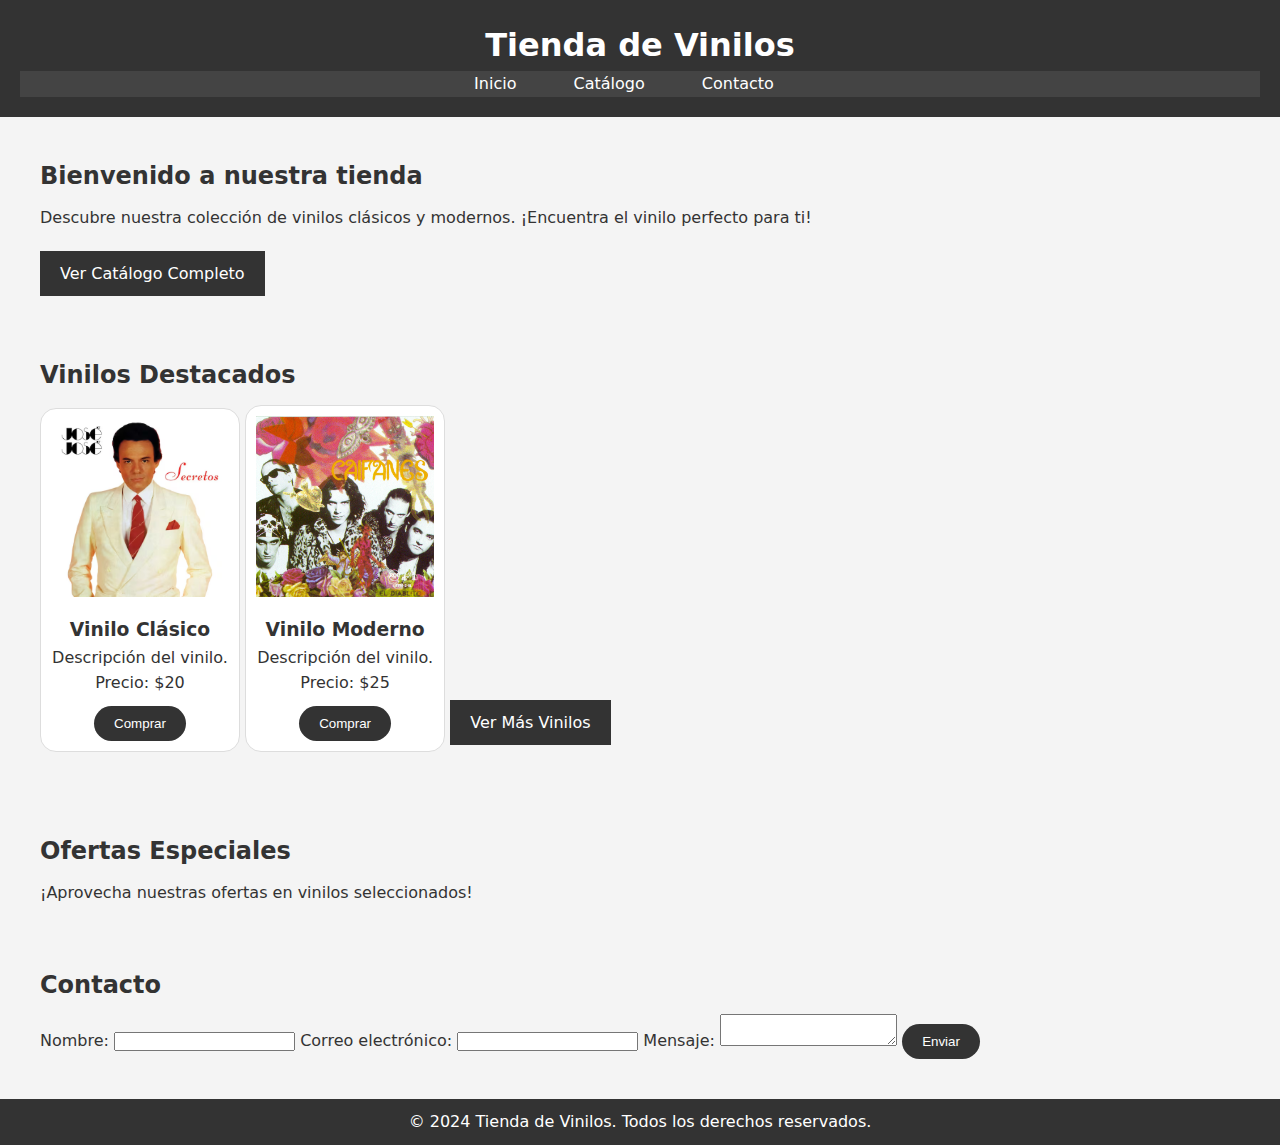
==== index.html @ f78250e2 "first commit" ====
<!DOCTYPE html>
<html lang="es">
<head>
    <meta charset="UTF-8">
    <meta name="viewport" content="width=device-width, initial-scale=1.0">
    <meta name="description" content="Tienda de vinilos - Los mejores discos de vinilo al mejor precio.">
    <title>Tienda de Vinilos</title>
    <link rel="stylesheet" href="Styles/styles.css">
</head>
<body>
    <header>
        <h1>Tienda de Vinilos</h1>
        <nav>
            <ul>
                <li><a href="index.html">Inicio</a></li>
                <li><a href="productos.html">Catálogo</a></li>
                <li><a href="#contacto">Contacto</a></li>
            </ul>
        </nav>
    </header>

    <section id="home">
        <h2>Bienvenido a nuestra tienda</h2>
        <p>Descubre nuestra colección de vinilos clásicos y modernos. ¡Encuentra el vinilo perfecto para ti!</p>
        <a href="productos.html" class="btn">Ver Catálogo Completo</a>
    </section>

    <section id="productos">
        <h2>Vinilos Destacados</h2>
        <div class="producto">
            <img src="Images/JJSecretos.avif" alt="Secretos">
            <h3>Vinilo Clásico</h3>
            <p>Descripción del vinilo. Precio: $20</p>
            <button>Comprar</button>
        </div>

        <div class="producto">
            <img src="Images/ElDiablito(Caifanes).jpg" alt="El Diablito">
            <h3>Vinilo Moderno</h3>
            <p>Descripción del vinilo. Precio: $25</p>
            <button>Comprar</button>
        </div>

        <a href="productos.html" class="btn">Ver Más Vinilos</a>
    </section>

    <section id="ofertas">
        <h2>Ofertas Especiales</h2>
        <p>¡Aprovecha nuestras ofertas en vinilos seleccionados!</p>
    </section>

    <section id="contacto">
        <h2>Contacto</h2>
        <form>
            <label for="nombre">Nombre:</label>
            <input type="text" id="nombre" name="nombre">

            <label for="email">Correo electrónico:</label>
            <input type="email" id="email" name="email">

            <label for="mensaje">Mensaje:</label>
            <textarea id="mensaje" name="mensaje"></textarea>

            <button type="submit">Enviar</button>
        </form>
    </section>

    <footer>
        <p>&copy; 2024 Tienda de Vinilos. Todos los derechos reservados.</p>
    </footer>
</body>
</html>
---- Styles/styles.css ----
* {
    margin: 0;
    padding: 0;
    box-sizing: border-box;
}

body {
    font-family: system-ui, -apple-system, BlinkMacSystemFont, 'Segoe UI', Roboto, Oxygen, Ubuntu, Cantarell, 'Open Sans', 'Helvetica Neue', sans-serif;
    background-color: #f4f4f4;
    color: #333;
    line-height: 1.6;
}

header {
    background-color: #333;
    color: white;
    padding: 20px;
    text-align: center;
}

header h1 {
    margin: 0;
}

nav ul {
    list-style-type: none;
    padding: 0;
    text-align: center;
    background-color: #444;
}

nav ul li {
    display: inline;
    margin-right: 2rem;
}

nav ul li a {
    color: white;
    text-decoration: none;
    padding: 5px 10px;
}

nav ul li a:hover {
    background-color: #555;
    border-radius: 5px;
}

section {
    align-items: center;
    padding: 20px;
    margin: 20px;
}

section h2 {
    margin-bottom: 10px;
    color: #333;
}

/*#searchBar {
    width: 100%;
    padding: 12px 20px;
    margin-bottom: 20px;
    border: 1px solid #ddd;
    border-radius: 5px;
    font-size: 16px;
    background-color: #f9f9f9;
}

#searchBar:focus {
    outline: none;
    border-color: #333;
}*/

.producto {
    border: 1px solid #ddd;
    border-radius: 1rem;
    padding: 10px;
    margin-bottom: 20px;
    background-color: white;
    text-align: center;
    display: inline-block;
    width: 200px;
}

.producto:hover {
    transform: scale(1.05);
    box-shadow: 5px 5px 5px #ddd;

}

.producto img {
    width: 100%;
    max-width: 200px;
    max-height: 200px;
}

.producto h3 {
    margin-top: 10px;
}

button {
    background-color: #333;
    border-radius: 1.1rem;
    color: white;
    padding: 10px 20px;
    border: none;
    cursor: pointer;
    margin-top: 10px;
}

button:hover {
    background-color: #555;
}

.btn {
    display: inline-block;
    background-color: #333;
    color: white;
    padding: 10px 20px;
    text-decoration: none;
    margin-top: 20px;
}

.btn:hover {
    background-color: #555;
}

footer {
    text-align: center;
    padding: 10px;
    background-color: #333;
    color: white;
}
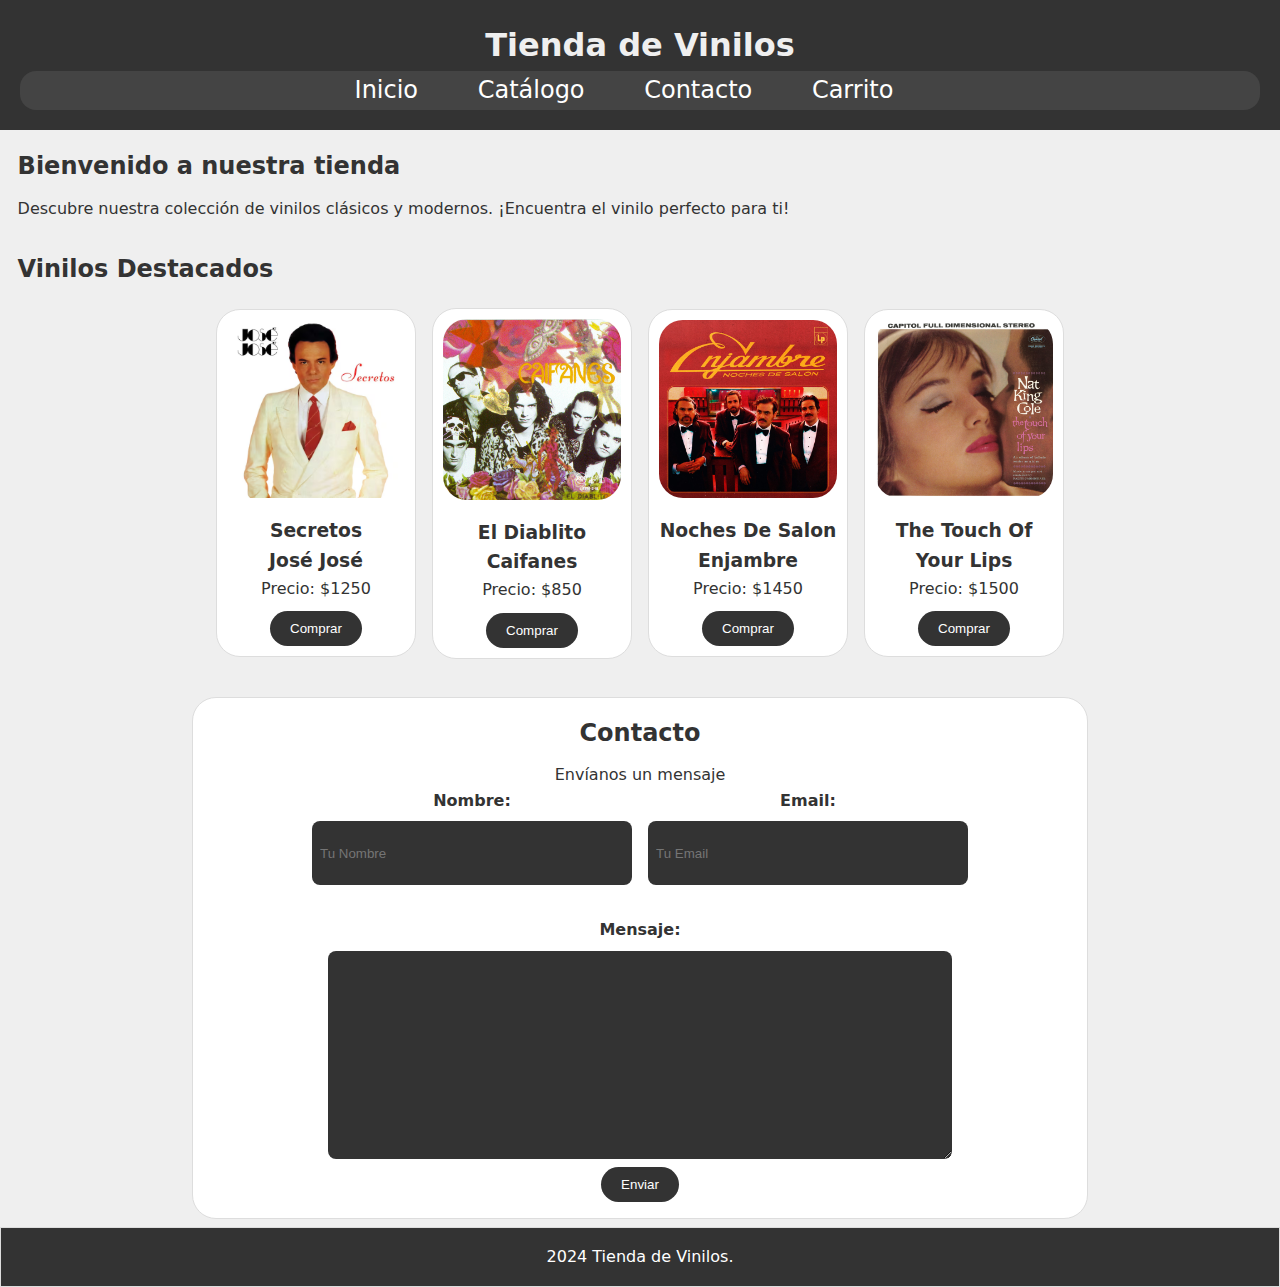
==== commit 2dbdca85: ""Posible fin el Proyecto"" ====
--- a/index.html
+++ b/index.html
@@ -15,6 +15,7 @@
                 <li><a href="index.html">Inicio</a></li>
                 <li><a href="productos.html">Catálogo</a></li>
                 <li><a href="#contacto">Contacto</a></li>
+                <li><a href="#carroto">Carrito</a></li>
             </ul>
         </nav>
     </header>
@@ -22,51 +23,78 @@
     <section id="home">
         <h2>Bienvenido a nuestra tienda</h2>
         <p>Descubre nuestra colección de vinilos clásicos y modernos. ¡Encuentra el vinilo perfecto para ti!</p>
-        <a href="productos.html" class="btn">Ver Catálogo Completo</a>
+        <!--<a href="productos.html" class="btn">Ver Catálogo Completo</a>-->
     </section>
 
     <section id="productos">
         <h2>Vinilos Destacados</h2>
+        <br><br>
         <div class="producto">
             <img src="Images/JJSecretos.avif" alt="Secretos">
-            <h3>Vinilo Clásico</h3>
-            <p>Descripción del vinilo. Precio: $20</p>
+            <h3>Secretos <br> José José</h3>
+            <p>Precio: $1250</p>
             <button>Comprar</button>
         </div>
 
         <div class="producto">
             <img src="Images/ElDiablito(Caifanes).jpg" alt="El Diablito">
-            <h3>Vinilo Moderno</h3>
-            <p>Descripción del vinilo. Precio: $25</p>
+            <h3>El Diablito <br> Caifanes</h3>
+            <p>Precio: $850</p>
             <button>Comprar</button>
         </div>
 
-        <a href="productos.html" class="btn">Ver Más Vinilos</a>
+        <div class="producto">
+            <img src="Images/NochesDeSalos(Enjambre).jpg" alt="Noches De Salos">
+            <h3>Noches De Salon<br> Enjambre</h3>
+            <p>Precio: $1450</p>
+            <button>Comprar</button>
+        </div>
+
+        <div class="producto">
+            <img src="Images/TheTouchOfYourLips(NKC).jpg" alt="The Touch Of Your Lips">
+            <h3>The Touch Of Your Lips</h3>
+            <p>Precio: $1500</p>
+            <button>Comprar</button>
+        </div>
+
+        <!--<a href="productos.html" class="btn">Ver Más Vinilos</a>-->
     </section>
 
-    <section id="ofertas">
+    <!--<section id="ofertas">
         <h2>Ofertas Especiales</h2>
         <p>¡Aprovecha nuestras ofertas en vinilos seleccionados!</p>
-    </section>
+    </section>-->
 
     <section id="contacto">
         <h2>Contacto</h2>
-        <form>
-            <label for="nombre">Nombre:</label>
-            <input type="text" id="nombre" name="nombre">
+        <form = class="formulario">
+            <!--<fieldset>-->
+                <legend>Envíanos un mensaje</legend>
 
-            <label for="email">Correo electrónico:</label>
-            <input type="email" id="email" name="email">
+                <div class="contenedor-campos">
+                    <div class="campo">
+                        <label for="nombre">Nombre:</label>
+                        <input class="input-text" type="text" name="nombre" placeholder="Tu Nombre">
+                    </div>
 
-            <label for="mensaje">Mensaje:</label>
-            <textarea id="mensaje" name="mensaje"></textarea>
+                    <div class="campo">
+                        <label for="email">Email:</label>
+                        <input class="input-text" type="email" name="email" placeholder="Tu Email">
+                    </div>
 
-            <button type="submit">Enviar</button>
+                    <div class="campo-textarea">
+                        <label for="mensaje">Mensaje:</label>
+                        <textarea class="input-text" name="mensaje"></textarea>
+                    </div>
+                </div>
+
+                <button type="submit">Enviar</button>
+            <!--</fieldset>-->
         </form>
     </section>
 
     <footer>
-        <p>&copy; 2024 Tienda de Vinilos. Todos los derechos reservados.</p>
+        <p>2024 Tienda de Vinilos.</p>
     </footer>
 </body>
 </html>
--- a/Styles/styles.css
+++ b/Styles/styles.css
@@ -1,3 +1,13 @@
+:root {
+    --texxto-obscuro: #333333;
+    --asd: #444444;
+    --dark-color: #555555;
+    --blanco: #f4f4f4;
+    --danger-color: #ff0000;
+    --success-color: #00ff00;
+    --warning-color: #ffff00;
+    --info-color: #00ffff;
+}
 * {
     margin: 0;
     padding: 0;
@@ -6,14 +16,14 @@
 
 body {
     font-family: system-ui, -apple-system, BlinkMacSystemFont, 'Segoe UI', Roboto, Oxygen, Ubuntu, Cantarell, 'Open Sans', 'Helvetica Neue', sans-serif;
-    background-color: #f4f4f4;
-    color: #333;
+    background-color: #efefef;
+    color: #333333;
     line-height: 1.6;
 }
 
 header {
-    background-color: #333;
-    color: white;
+    background-color: #333333;
+    color: #efefef;
     padding: 20px;
     text-align: center;
 }
@@ -26,7 +36,9 @@
     list-style-type: none;
     padding: 0;
     text-align: center;
-    background-color: #444;
+    background-color: #444444;
+    font-size: 1.5rem;
+    border-radius: 1rem;
 }
 
 nav ul li {
@@ -47,39 +59,59 @@
 
 section {
     align-items: center;
-    padding: 20px;
-    margin: 20px;
+    padding: 0.6rem;
+    margin: 0.5rem;
 }
 
 section h2 {
     margin-bottom: 10px;
-    color: #333;
-}
-
-/*#searchBar {
-    width: 100%;
-    padding: 12px 20px;
-    margin-bottom: 20px;
-    border: 1px solid #ddd;
-    border-radius: 5px;
+    color: #333333;
+}
+
+.searchBar {
+    width: 100%;
+    padding: 1rem 2rem;
+    margin-bottom: 1rem;
+    border: 1px solid #ddd;
     font-size: 16px;
     background-color: #f9f9f9;
-}
-
-#searchBar:focus {
+    border-radius: 1.5rem;
+}
+
+.searchBar:focus {
     outline: none;
-    border-color: #333;
-}*/
+    border-color: #333333;
+}
+
+#productos {
+    /*padding: 1rem auto;*/
+    display: flex;
+    flex-wrap: wrap;
+    justify-content: center;
+}
+
+#productos h2{
+    width: 100%;
+}
+
+#catalogo {
+    display: flex;
+    flex-wrap: wrap;
+    justify-content: center;
+}
 
 .producto {
     border: 1px solid #ddd;
-    border-radius: 1rem;
+    padding: auto;
+    margin: 0.5rem;
+    border-radius: 1.5rem;
     padding: 10px;
     margin-bottom: 20px;
-    background-color: white;
+    background-color: #ffffff;
     text-align: center;
     display: inline-block;
     width: 200px;
+    color: #333333;
 }
 
 .producto:hover {
@@ -92,6 +124,7 @@
     width: 100%;
     max-width: 200px;
     max-height: 200px;
+    border-radius: 1.5rem;
 }
 
 .producto h3 {
@@ -99,7 +132,7 @@
 }
 
 button {
-    background-color: #333;
+    background-color: #333333;
     border-radius: 1.1rem;
     color: white;
     padding: 10px 20px;
@@ -109,25 +142,145 @@
 }
 
 button:hover {
-    background-color: #555;
+    background-color: #555555;
 }
 
 .btn {
+    border-radius: 1.5rem;
     display: inline-block;
-    background-color: #333;
-    color: white;
+    /*background-color: #333333;*/
+    /*color: #ffffff;*/
     padding: 10px 20px;
     text-decoration: none;
     margin-top: 20px;
 }
 
 .btn:hover {
-    background-color: #555;
-}
+    background-color: #555555;
+}
+
+#contacto {
+    display: flex;
+    flex-wrap: wrap;
+    justify-content: center;
+    background-color: #ffffff;
+    border-radius: 1.5rem;
+    padding: 1rem;
+    border: 1px solid #ddd;
+    margin: 0.5rem auto;
+    text-align: center;
+    align-items: center;
+    color: #333333;
+    width: 70%;
+}
+
+#contacto h2 {
+    width: 100%;
+}
+
+.formulaio {
+    background-color: #efefef;
+    width: 90%;
+    /*width: min( 60rem, 100% );*/
+    margin: 0 auto;
+    padding: 1rem;
+    border-radius: 1rem;
+}
+
+/*.formulaio fieldset {
+    background-color: #333333;
+    border: none;
+    width: 75%;
+}*/
+
+.formulaio legend {
+    font-size: 2rem;
+    font-weight: 700;
+    text-align: center;
+    margin-bottom: 2rem;
+    color: #333333;
+}
+
+.formulario {
+    scroll-snap-align: center;
+    scroll-snap-stop: always;
+}
+
+@media (min-width: 768px) {
+    .contenedor-campos {
+        display: grid;
+        grid-template-columns: 47.5% 47.5%;
+        grid-template-rows: auto auto 10rem ;
+        column-gap: 1rem;
+    }
+    .campo:nth-child(3),
+    .campo:nth-child(4) {
+        grid-column: 1 / 3;
+    }
+}
+
+.contenedor-campos {
+    display: flex;
+    flex-wrap: wrap;
+    justify-content: center;
+    width: 80%;
+    margin: 0 auto; /* Center the container within its parent */
+}
+
+.campo {
+    margin-bottom: 1rem;
+    width: 20rem;
+    justify-content: center;
+}
+
+.campo label {
+    color: #333333;
+    font-weight: bold;
+    margin-bottom: .5rem;
+    display: block;
+}
+
+.input-text {
+    height: 4rem;
+    width: 100%;
+    border: none;
+    padding: 0.5rem;
+    border-radius: .5rem;
+    color: #cfcfcf;
+    background-color: #333333;
+}
+
+.campo-textarea{
+    width: 95%;
+    height: 15rem;
+    justify-content: center;
+    margin: auto auto 1rem auto;
+    padding: 1rem;
+}
+
+.campo-textarea label {
+    color: #333333;
+    font-weight: bold;
+    margin-bottom: .5rem;
+    display: block;
+}
+
+.campo-textarea textarea {
+    height: 100%;
+    width: 100%;
+    margin: 0 auto;
+
+}
+
 
 footer {
     text-align: center;
-    padding: 10px;
-    background-color: #333;
-    color: white;
-}
+    padding: 1rem;
+    border: 1px solid #ddd;
+    background-color: #333333;
+    color: #ffffff;
+}
+
+
+
+
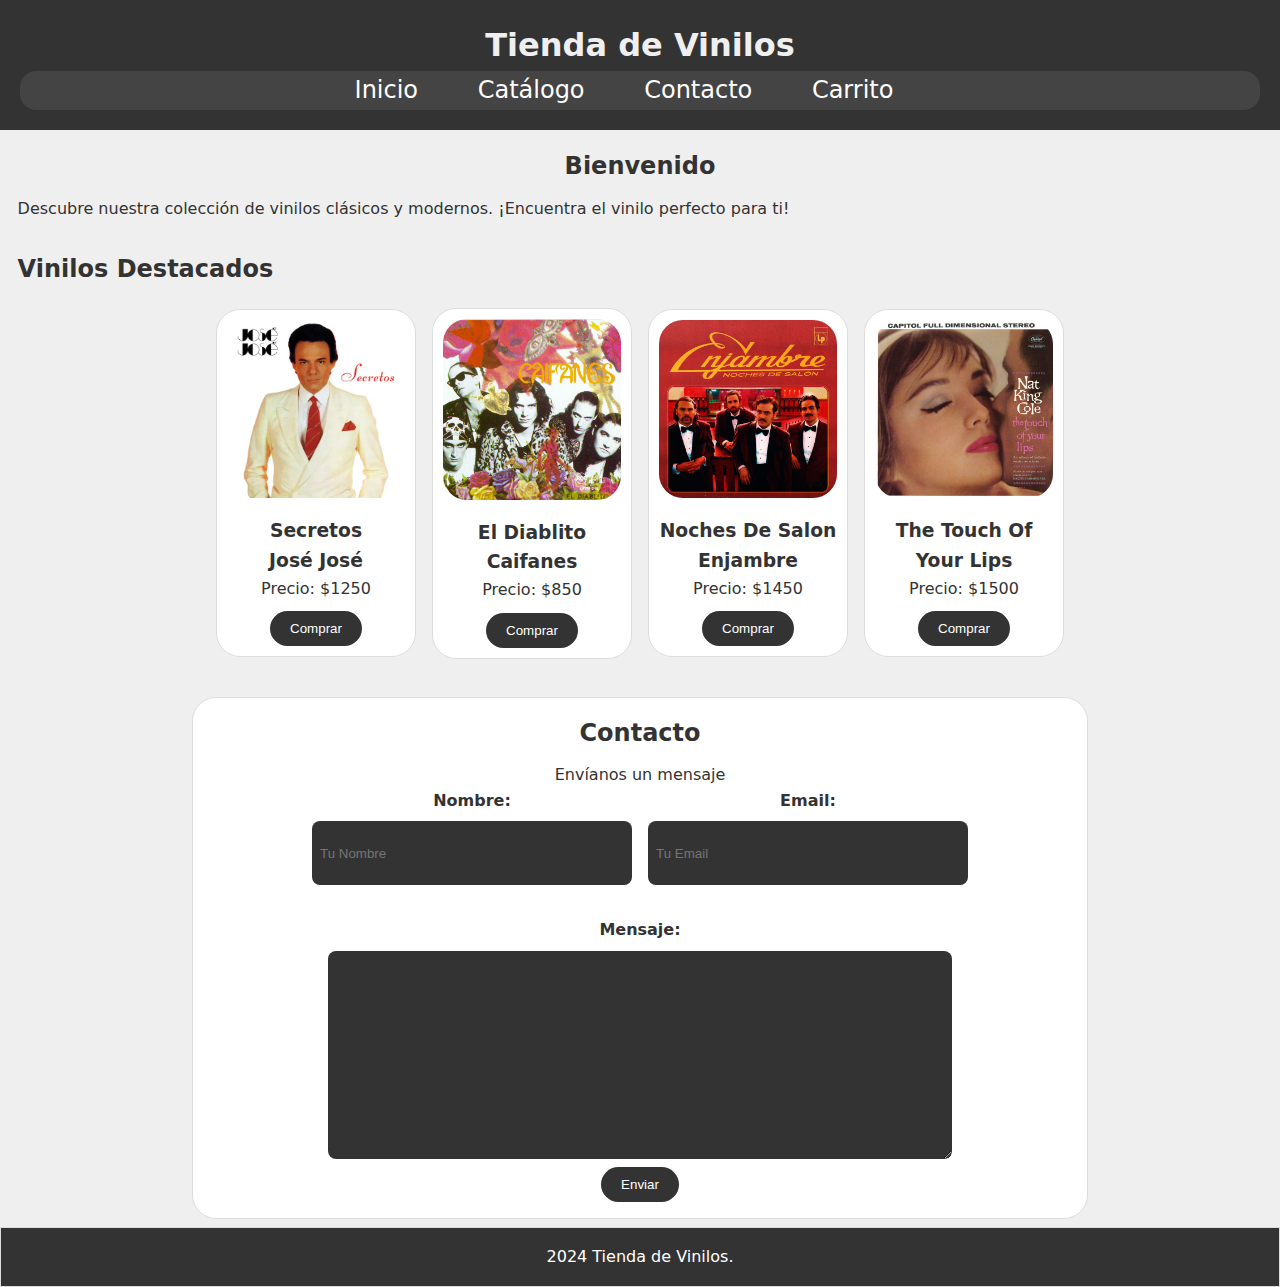
==== commit 459e98c4: "Mod h2" ====
--- a/index.html
+++ b/index.html
@@ -21,7 +21,7 @@
     </header>
 
     <section id="home">
-        <h2>Bienvenido a nuestra tienda</h2>
+        <h2>Bienvenido</h2>
         <p>Descubre nuestra colección de vinilos clásicos y modernos. ¡Encuentra el vinilo perfecto para ti!</p>
         <!--<a href="productos.html" class="btn">Ver Catálogo Completo</a>-->
     </section>
--- a/Styles/styles.css
+++ b/Styles/styles.css
@@ -26,10 +26,15 @@
     color: #efefef;
     padding: 20px;
     text-align: center;
+    justify-content: center;
 }
 
 header h1 {
     margin: 0;
+}
+
+nav {
+    justify-content: space-around;
 }
 
 nav ul {
@@ -39,6 +44,7 @@
     background-color: #444444;
     font-size: 1.5rem;
     border-radius: 1rem;
+    
 }
 
 nav ul li {
@@ -66,6 +72,10 @@
 section h2 {
     margin-bottom: 10px;
     color: #333333;
+}
+
+#home h2 {
+    text-align: center;
 }
 
 .searchBar {
@@ -100,8 +110,13 @@
     justify-content: center;
 }
 
+#catalogo h2 {
+    width: 100%;
+    text-align: center;
+}
+
 .producto {
-    border: 1px solid #ddd;
+    border: 1px solid #dddddd;
     padding: auto;
     margin: 0.5rem;
     border-radius: 1.5rem;
